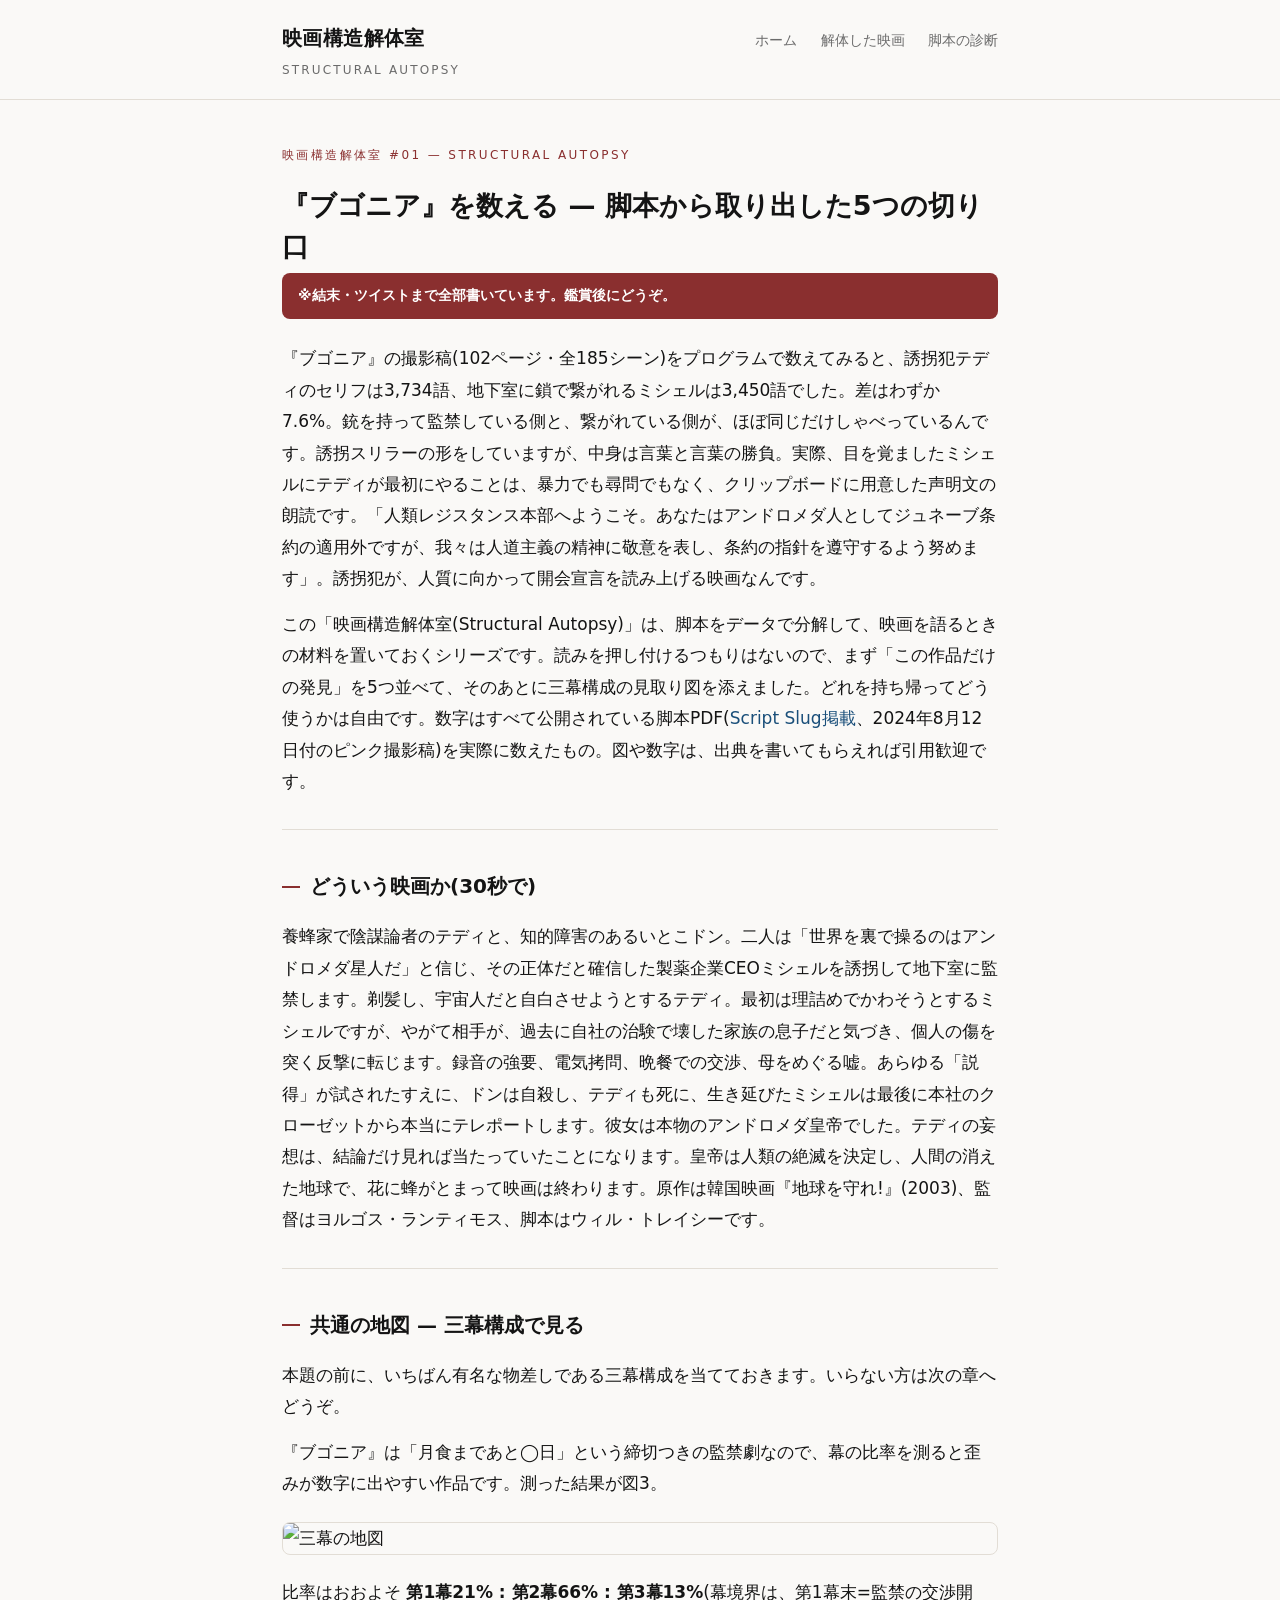
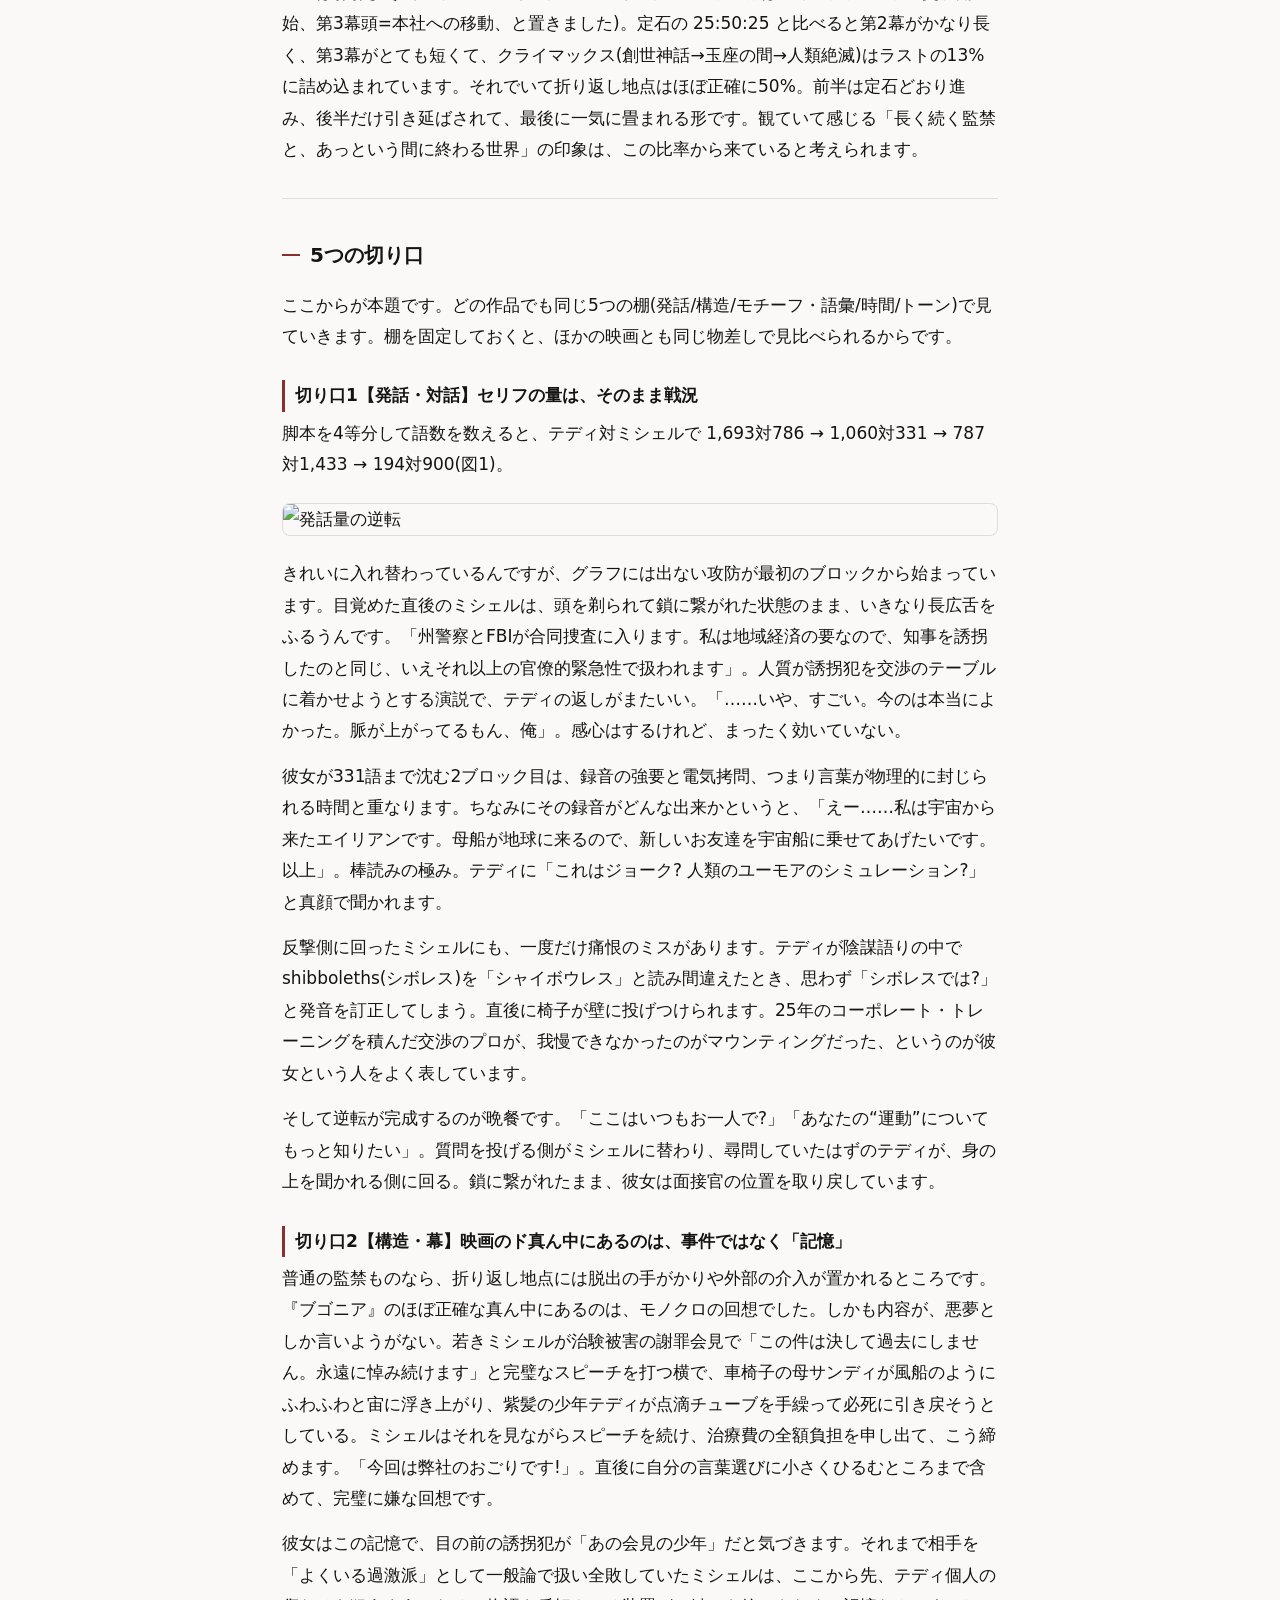
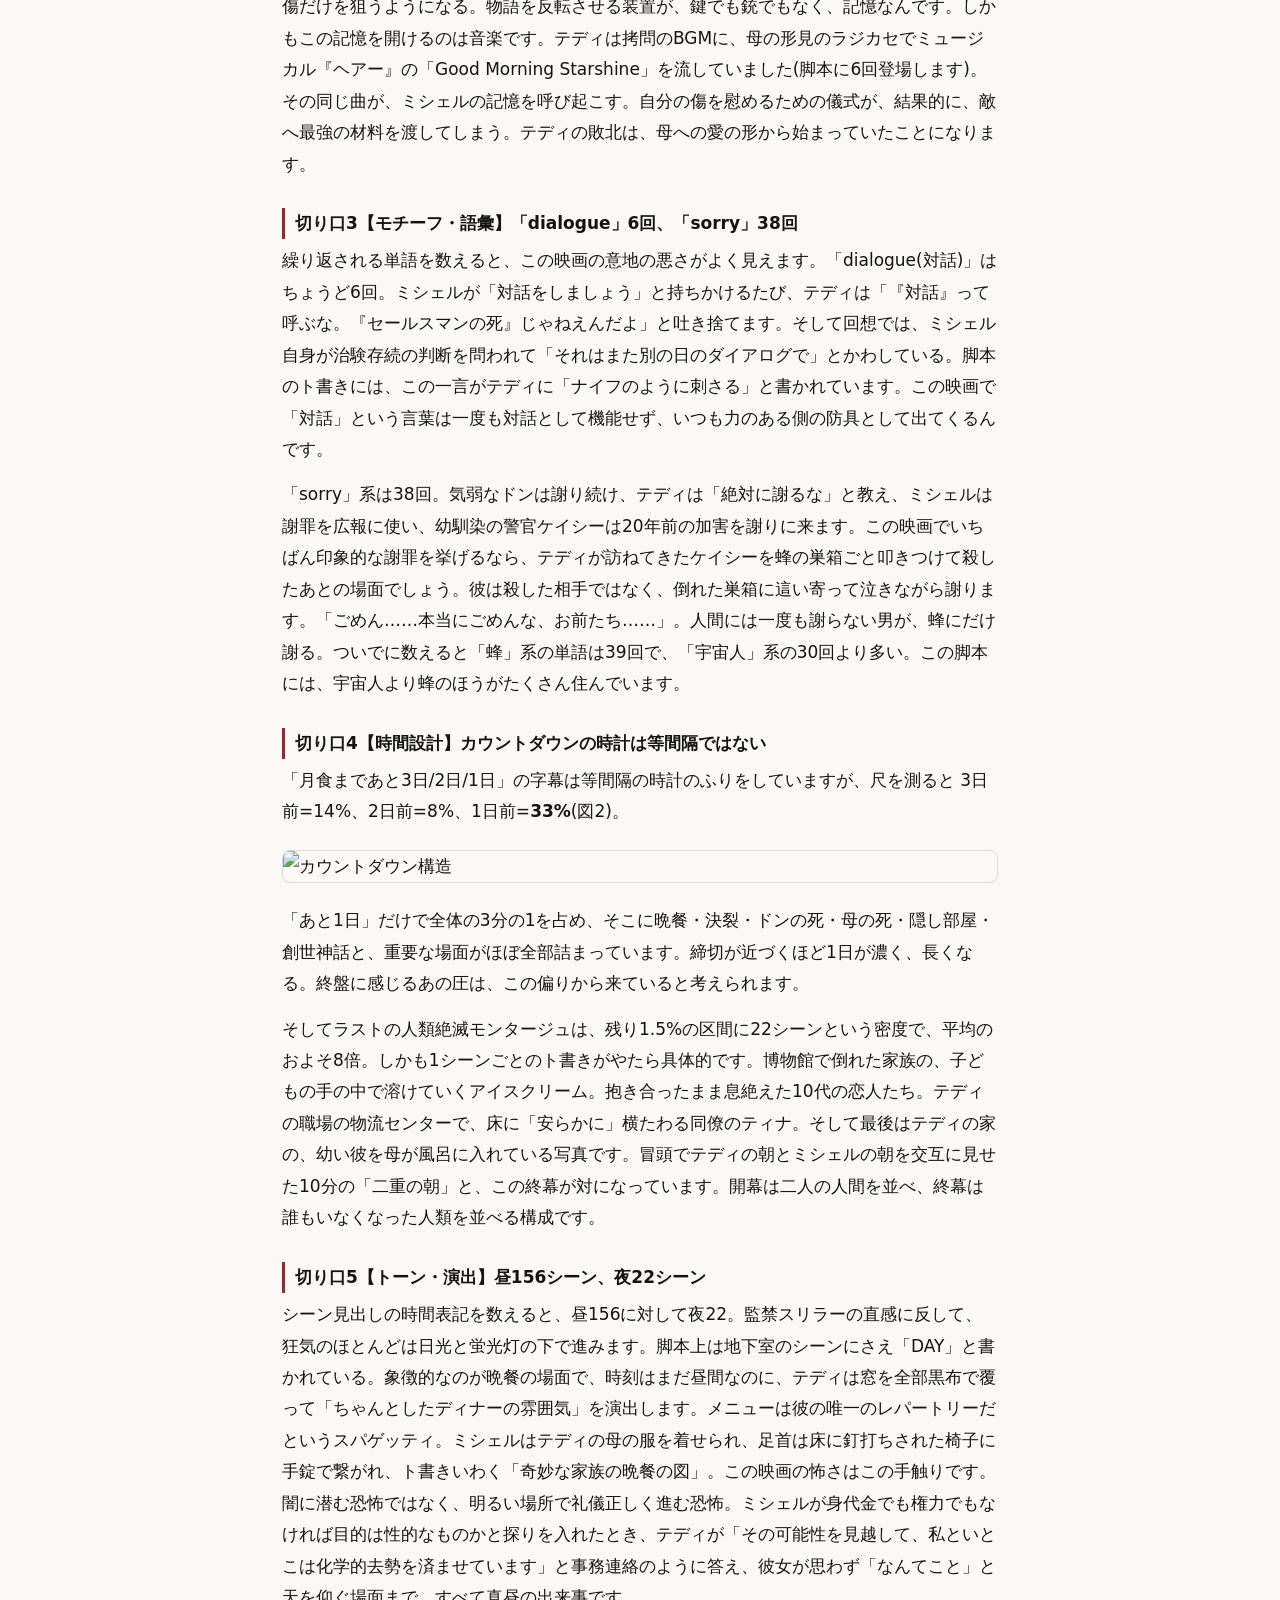
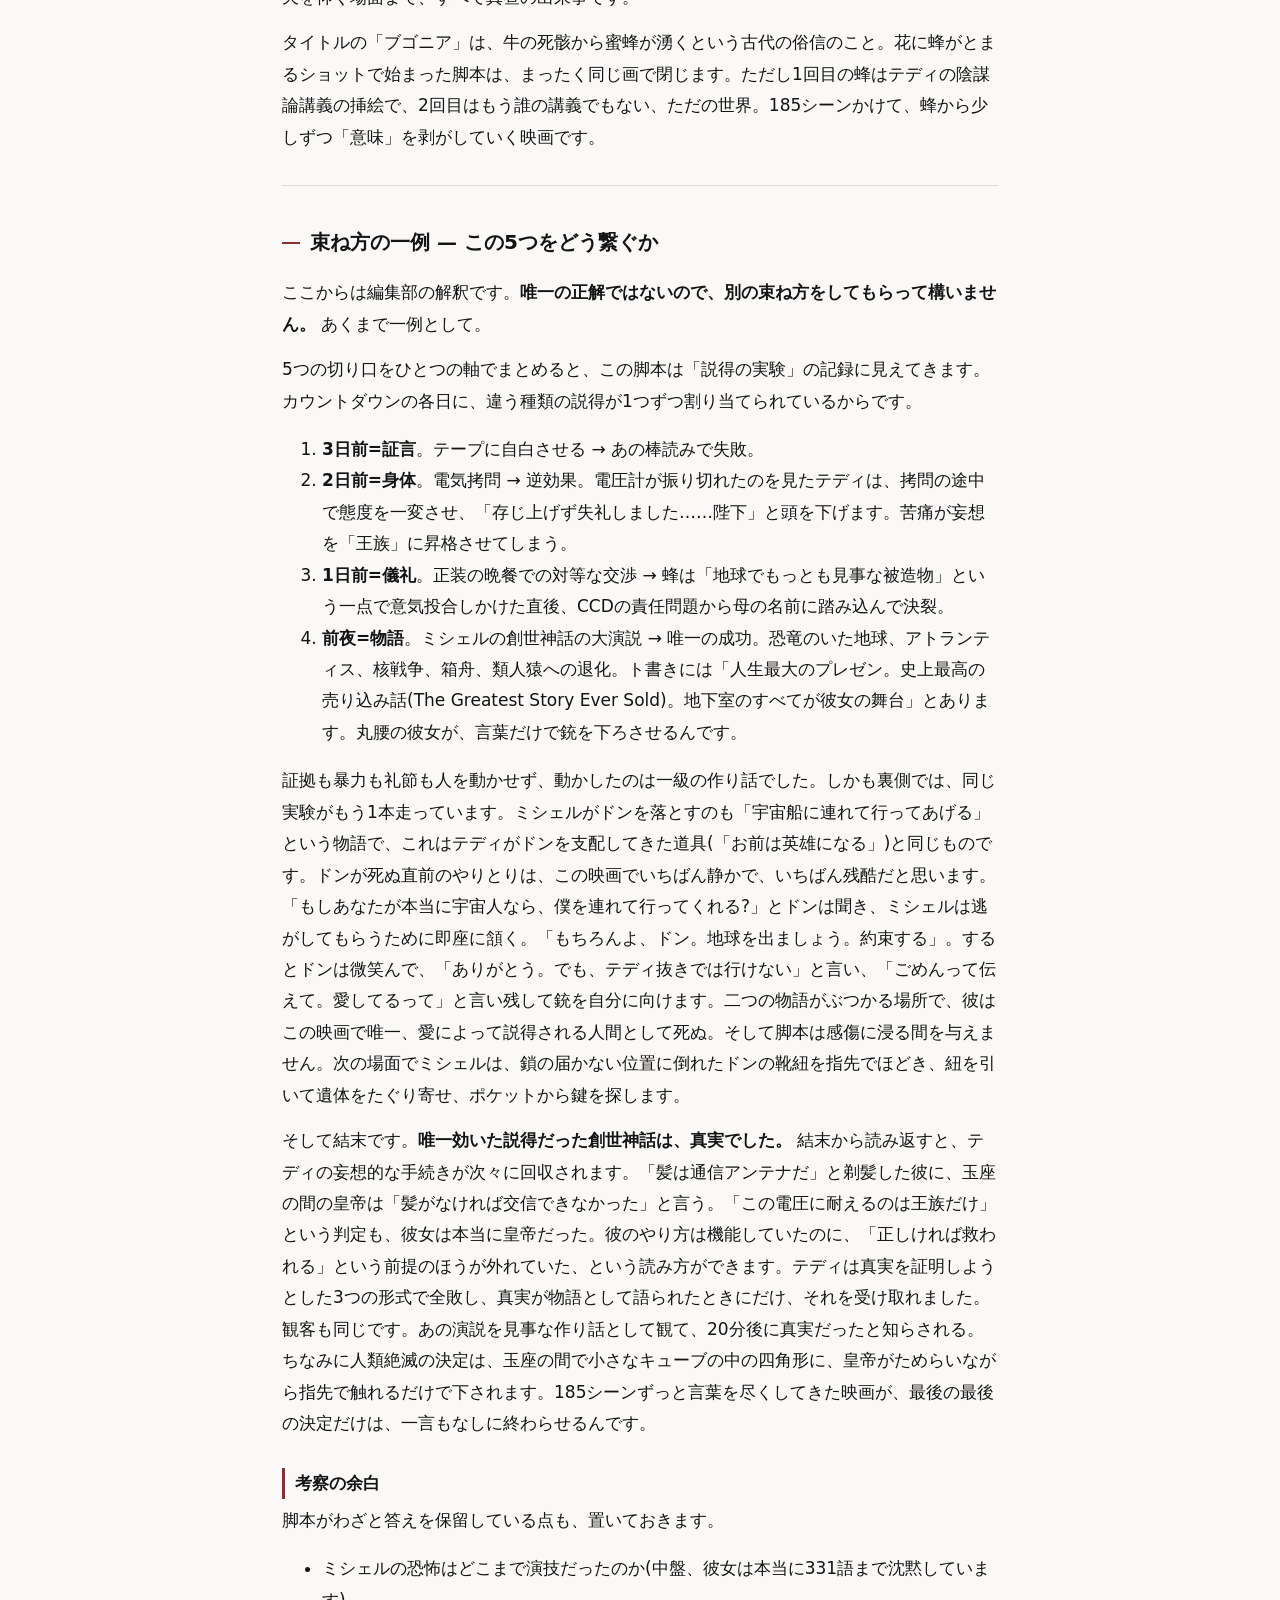
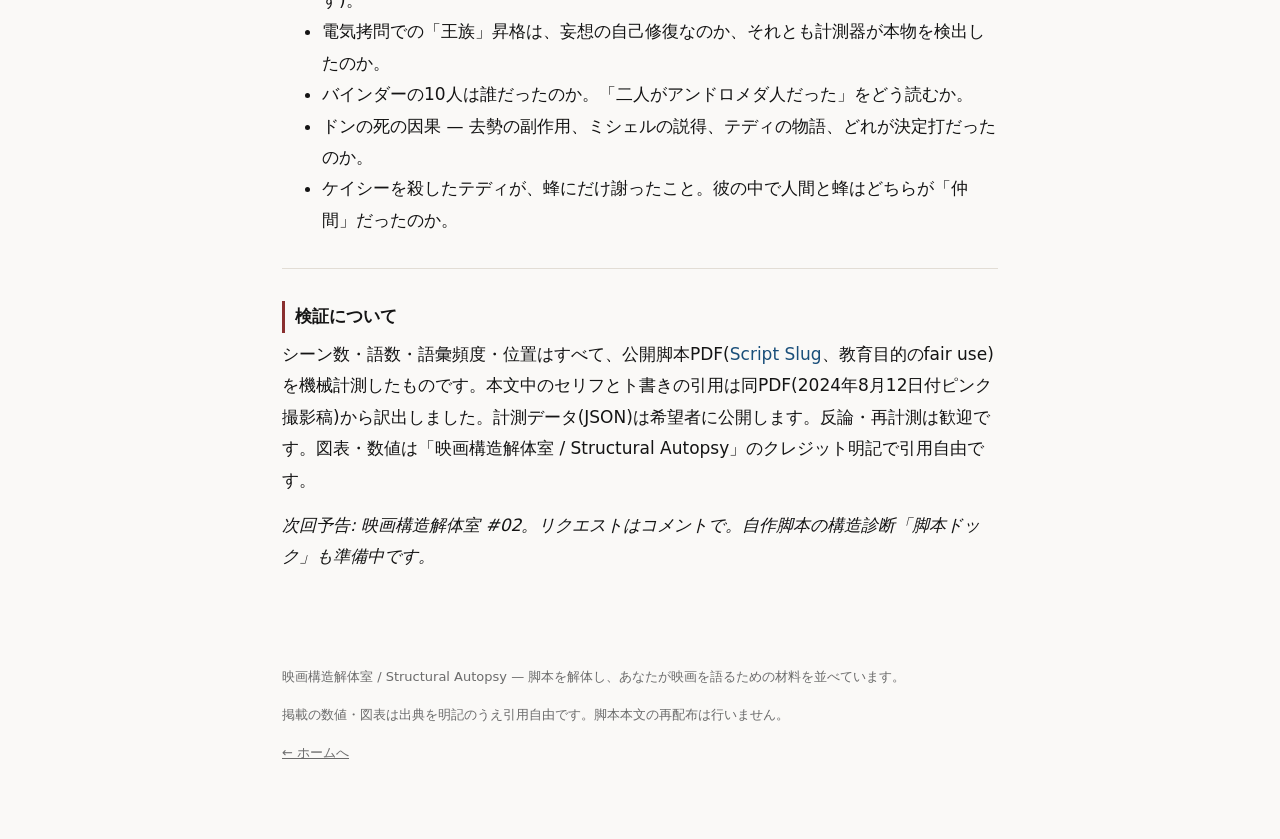
==== bugonia.html @ 520f8978 "Add files via upload" ====
<!DOCTYPE html>
<html lang="ja">
<head>
<meta charset="utf-8">
<meta name="viewport" content="width=device-width, initial-scale=1">
<title>『ブゴニア』を数える | 映画構造解体室</title>
<meta name="description" content="『ブゴニア』の脚本を5つの切り口で解体。誘拐犯と人質のセリフ量は7.6%差でほぼ互角だった。">
<meta property="og:title" content="『ブゴニア』を数える — 脚本から取り出した5つの切り口">
<meta property="og:description" content="誘拐犯と人質のセリフ量が7.6%差でほぼ互角。言葉と言葉の勝負として設計された脚本を数える。">
<meta property="og:type" content="article">
<link rel="stylesheet" href="style.css">
</head>
<body>
<header class="site-head">
  <div class="wrap">
    <a class="brand" href="index.html">映画構造解体室<small>Structural Autopsy</small></a>
    <nav class="nav">
      <a href="index.html">ホーム</a>
      <a href="bugonia.html">解体した映画</a>
      <a href="dock.html">脚本の診断</a>
    </nav>
  </div>
</header>
<div class="article">
  <div class="wrap">
    <p class="kicker">映画構造解体室 #01 — Structural Autopsy</p>
    <h1>『ブゴニア』を数える — 脚本から取り出した5つの切り口</h1>
    <p class="spoiler">※結末・ツイストまで全部書いています。鑑賞後にどうぞ。</p>
<p>『ブゴニア』の撮影稿(102ページ・全185シーン)をプログラムで数えてみると、誘拐犯テディのセリフは3,734語、地下室に鎖で繋がれるミシェルは3,450語でした。差はわずか7.6%。銃を持って監禁している側と、繋がれている側が、ほぼ同じだけしゃべっているんです。誘拐スリラーの形をしていますが、中身は言葉と言葉の勝負。実際、目を覚ましたミシェルにテディが最初にやることは、暴力でも尋問でもなく、クリップボードに用意した声明文の朗読です。「人類レジスタンス本部へようこそ。あなたはアンドロメダ人としてジュネーブ条約の適用外ですが、我々は人道主義の精神に敬意を表し、条約の指針を遵守するよう努めます」。誘拐犯が、人質に向かって開会宣言を読み上げる映画なんです。</p>
<p>この「映画構造解体室(Structural Autopsy)」は、脚本をデータで分解して、映画を語るときの材料を置いておくシリーズです。読みを押し付けるつもりはないので、まず「この作品だけの発見」を5つ並べて、そのあとに三幕構成の見取り図を添えました。どれを持ち帰ってどう使うかは自由です。数字はすべて公開されている脚本PDF(<a href="https://www.scriptslug.com/script/bugonia-2025">Script Slug掲載</a>、2024年8月12日付のピンク撮影稿)を実際に数えたもの。図や数字は、出典を書いてもらえれば引用歓迎です。</p>
<hr />
<h2 id="どういう映画か30秒で">どういう映画か(30秒で)</h2>
<p>養蜂家で陰謀論者のテディと、知的障害のあるいとこドン。二人は「世界を裏で操るのはアンドロメダ星人だ」と信じ、その正体だと確信した製薬企業CEOミシェルを誘拐して地下室に監禁します。剃髪し、宇宙人だと自白させようとするテディ。最初は理詰めでかわそうとするミシェルですが、やがて相手が、過去に自社の治験で壊した家族の息子だと気づき、個人の傷を突く反撃に転じます。録音の強要、電気拷問、晩餐での交渉、母をめぐる嘘。あらゆる「説得」が試されたすえに、ドンは自殺し、テディも死に、生き延びたミシェルは最後に本社のクローゼットから本当にテレポートします。彼女は本物のアンドロメダ皇帝でした。テディの妄想は、結論だけ見れば当たっていたことになります。皇帝は人類の絶滅を決定し、人間の消えた地球で、花に蜂がとまって映画は終わります。原作は韓国映画『地球を守れ!』(2003)、監督はヨルゴス・ランティモス、脚本はウィル・トレイシーです。</p>
<hr />
<h2 id="共通の地図-三幕構成で見る">共通の地図 — 三幕構成で見る</h2>
<p>本題の前に、いちばん有名な物差しである三幕構成を当てておきます。いらない方は次の章へどうぞ。</p>
<p>『ブゴニア』は「月食まであと◯日」という締切つきの監禁劇なので、幕の比率を測ると歪みが数字に出やすい作品です。測った結果が図3。</p>
<p><img src="assets/chart3.png" alt="三幕の地図" />比率はおおよそ <strong>第1幕21% : 第2幕66% : 第3幕13%</strong>(幕境界は、第1幕末=監禁の交渉開始、第3幕頭=本社への移動、と置きました)。定石の 25:50:25 と比べると第2幕がかなり長く、第3幕がとても短くて、クライマックス(創世神話→玉座の間→人類絶滅)はラストの13%に詰め込まれています。それでいて折り返し地点はほぼ正確に50%。前半は定石どおり進み、後半だけ引き延ばされて、最後に一気に畳まれる形です。観ていて感じる「長く続く監禁と、あっという間に終わる世界」の印象は、この比率から来ていると考えられます。</p>
<hr />
<h2 id="つの切り口">5つの切り口</h2>
<p>ここからが本題です。どの作品でも同じ5つの棚(発話/構造/モチーフ・語彙/時間/トーン)で見ていきます。棚を固定しておくと、ほかの映画とも同じ物差しで見比べられるからです。</p>
<h3 id="切り口1発話対話セリフの量はそのまま戦況">切り口1【発話・対話】セリフの量は、そのまま戦況</h3>
<p>脚本を4等分して語数を数えると、テディ対ミシェルで 1,693対786 → 1,060対331 → 787対1,433 → 194対900(図1)。</p>
<p><img src="assets/chart1.png" alt="発話量の逆転" />きれいに入れ替わっているんですが、グラフには出ない攻防が最初のブロックから始まっています。目覚めた直後のミシェルは、頭を剃られて鎖に繋がれた状態のまま、いきなり長広舌をふるうんです。「州警察とFBIが合同捜査に入ります。私は地域経済の要なので、知事を誘拐したのと同じ、いえそれ以上の官僚的緊急性で扱われます」。人質が誘拐犯を交渉のテーブルに着かせようとする演説で、テディの返しがまたいい。「……いや、すごい。今のは本当によかった。脈が上がってるもん、俺」。感心はするけれど、まったく効いていない。</p>
<p>彼女が331語まで沈む2ブロック目は、録音の強要と電気拷問、つまり言葉が物理的に封じられる時間と重なります。ちなみにその録音がどんな出来かというと、「えー……私は宇宙から来たエイリアンです。母船が地球に来るので、新しいお友達を宇宙船に乗せてあげたいです。以上」。棒読みの極み。テディに「これはジョーク? 人類のユーモアのシミュレーション?」と真顔で聞かれます。</p>
<p>反撃側に回ったミシェルにも、一度だけ痛恨のミスがあります。テディが陰謀語りの中で shibboleths(シボレス)を「シャイボウレス」と読み間違えたとき、思わず「シボレスでは?」と発音を訂正してしまう。直後に椅子が壁に投げつけられます。25年のコーポレート・トレーニングを積んだ交渉のプロが、我慢できなかったのがマウンティングだった、というのが彼女という人をよく表しています。</p>
<p>そして逆転が完成するのが晩餐です。「ここはいつもお一人で?」「あなたの“運動”についてもっと知りたい」。質問を投げる側がミシェルに替わり、尋問していたはずのテディが、身の上を聞かれる側に回る。鎖に繋がれたまま、彼女は面接官の位置を取り戻しています。</p>
<h3 id="切り口2構造幕映画のド真ん中にあるのは事件ではなく記憶">切り口2【構造・幕】映画のド真ん中にあるのは、事件ではなく「記憶」</h3>
<p>普通の監禁ものなら、折り返し地点には脱出の手がかりや外部の介入が置かれるところです。『ブゴニア』のほぼ正確な真ん中にあるのは、モノクロの回想でした。しかも内容が、悪夢としか言いようがない。若きミシェルが治験被害の謝罪会見で「この件は決して過去にしません。永遠に悼み続けます」と完璧なスピーチを打つ横で、車椅子の母サンディが風船のようにふわふわと宙に浮き上がり、紫髪の少年テディが点滴チューブを手繰って必死に引き戻そうとしている。ミシェルはそれを見ながらスピーチを続け、治療費の全額負担を申し出て、こう締めます。「今回は弊社のおごりです!」。直後に自分の言葉選びに小さくひるむところまで含めて、完璧に嫌な回想です。</p>
<p>彼女はこの記憶で、目の前の誘拐犯が「あの会見の少年」だと気づきます。それまで相手を「よくいる過激派」として一般論で扱い全敗していたミシェルは、ここから先、テディ個人の傷だけを狙うようになる。物語を反転させる装置が、鍵でも銃でもなく、記憶なんです。しかもこの記憶を開けるのは音楽です。テディは拷問のBGMに、母の形見のラジカセでミュージカル『ヘアー』の「Good Morning Starshine」を流していました(脚本に6回登場します)。その同じ曲が、ミシェルの記憶を呼び起こす。自分の傷を慰めるための儀式が、結果的に、敵へ最強の材料を渡してしまう。テディの敗北は、母への愛の形から始まっていたことになります。</p>
<h3 id="切り口3モチーフ語彙dialogue6回sorry38回">切り口3【モチーフ・語彙】「dialogue」6回、「sorry」38回</h3>
<p>繰り返される単語を数えると、この映画の意地の悪さがよく見えます。「dialogue(対話)」はちょうど6回。ミシェルが「対話をしましょう」と持ちかけるたび、テディは「『対話』って呼ぶな。『セールスマンの死』じゃねえんだよ」と吐き捨てます。そして回想では、ミシェル自身が治験存続の判断を問われて「それはまた別の日のダイアログで」とかわしている。脚本のト書きには、この一言がテディに「ナイフのように刺さる」と書かれています。この映画で「対話」という言葉は一度も対話として機能せず、いつも力のある側の防具として出てくるんです。</p>
<p>「sorry」系は38回。気弱なドンは謝り続け、テディは「絶対に謝るな」と教え、ミシェルは謝罪を広報に使い、幼馴染の警官ケイシーは20年前の加害を謝りに来ます。この映画でいちばん印象的な謝罪を挙げるなら、テディが訪ねてきたケイシーを蜂の巣箱ごと叩きつけて殺したあとの場面でしょう。彼は殺した相手ではなく、倒れた巣箱に這い寄って泣きながら謝ります。「ごめん……本当にごめんな、お前たち……」。人間には一度も謝らない男が、蜂にだけ謝る。ついでに数えると「蜂」系の単語は39回で、「宇宙人」系の30回より多い。この脚本には、宇宙人より蜂のほうがたくさん住んでいます。</p>
<h3 id="切り口4時間設計カウントダウンの時計は等間隔ではない">切り口4【時間設計】カウントダウンの時計は等間隔ではない</h3>
<p>「月食まであと3日/2日/1日」の字幕は等間隔の時計のふりをしていますが、尺を測ると 3日前=14%、2日前=8%、1日前=<strong>33%</strong>(図2)。</p>
<p><img src="assets/chart2.png" alt="カウントダウン構造" />「あと1日」だけで全体の3分の1を占め、そこに晩餐・決裂・ドンの死・母の死・隠し部屋・創世神話と、重要な場面がほぼ全部詰まっています。締切が近づくほど1日が濃く、長くなる。終盤に感じるあの圧は、この偏りから来ていると考えられます。</p>
<p>そしてラストの人類絶滅モンタージュは、残り1.5%の区間に22シーンという密度で、平均のおよそ8倍。しかも1シーンごとのト書きがやたら具体的です。博物館で倒れた家族の、子どもの手の中で溶けていくアイスクリーム。抱き合ったまま息絶えた10代の恋人たち。テディの職場の物流センターで、床に「安らかに」横たわる同僚のティナ。そして最後はテディの家の、幼い彼を母が風呂に入れている写真です。冒頭でテディの朝とミシェルの朝を交互に見せた10分の「二重の朝」と、この終幕が対になっています。開幕は二人の人間を並べ、終幕は誰もいなくなった人類を並べる構成です。</p>
<h3 id="切り口5トーン演出昼156シーン夜22シーン">切り口5【トーン・演出】昼156シーン、夜22シーン</h3>
<p>シーン見出しの時間表記を数えると、昼156に対して夜22。監禁スリラーの直感に反して、狂気のほとんどは日光と蛍光灯の下で進みます。脚本上は地下室のシーンにさえ「DAY」と書かれている。象徴的なのが晩餐の場面で、時刻はまだ昼間なのに、テディは窓を全部黒布で覆って「ちゃんとしたディナーの雰囲気」を演出します。メニューは彼の唯一のレパートリーだというスパゲッティ。ミシェルはテディの母の服を着せられ、足首は床に釘打ちされた椅子に手錠で繋がれ、ト書きいわく「奇妙な家族の晩餐の図」。この映画の怖さはこの手触りです。闇に潜む恐怖ではなく、明るい場所で礼儀正しく進む恐怖。ミシェルが身代金でも権力でもなければ目的は性的なものかと探りを入れたとき、テディが「その可能性を見越して、私といとこは化学的去勢を済ませています」と事務連絡のように答え、彼女が思わず「なんてこと」と天を仰ぐ場面まで、すべて真昼の出来事です。</p>
<p>タイトルの「ブゴニア」は、牛の死骸から蜜蜂が湧くという古代の俗信のこと。花に蜂がとまるショットで始まった脚本は、まったく同じ画で閉じます。ただし1回目の蜂はテディの陰謀論講義の挿絵で、2回目はもう誰の講義でもない、ただの世界。185シーンかけて、蜂から少しずつ「意味」を剥がしていく映画です。</p>
<hr />
<h2 id="束ね方の一例-この5つをどう繋ぐか">束ね方の一例 — この5つをどう繋ぐか</h2>
<p>ここからは編集部の解釈です。<strong>唯一の正解ではないので、別の束ね方をしてもらって構いません。</strong> あくまで一例として。</p>
<p>5つの切り口をひとつの軸でまとめると、この脚本は「説得の実験」の記録に見えてきます。カウントダウンの各日に、違う種類の説得が1つずつ割り当てられているからです。</p>
<ol type="1">
<li><strong>3日前=証言</strong>。テープに自白させる → あの棒読みで失敗。</li>
<li><strong>2日前=身体</strong>。電気拷問 → 逆効果。電圧計が振り切れたのを見たテディは、拷問の途中で態度を一変させ、「存じ上げず失礼しました……陛下」と頭を下げます。苦痛が妄想を「王族」に昇格させてしまう。</li>
<li><strong>1日前=儀礼</strong>。正装の晩餐での対等な交渉 → 蜂は「地球でもっとも見事な被造物」という一点で意気投合しかけた直後、CCDの責任問題から母の名前に踏み込んで決裂。</li>
<li><strong>前夜=物語</strong>。ミシェルの創世神話の大演説 → 唯一の成功。恐竜のいた地球、アトランティス、核戦争、箱舟、類人猿への退化。ト書きには「人生最大のプレゼン。史上最高の売り込み話(The Greatest Story Ever Sold)。地下室のすべてが彼女の舞台」とあります。丸腰の彼女が、言葉だけで銃を下ろさせるんです。</li>
</ol>
<p>証拠も暴力も礼節も人を動かせず、動かしたのは一級の作り話でした。しかも裏側では、同じ実験がもう1本走っています。ミシェルがドンを落とすのも「宇宙船に連れて行ってあげる」という物語で、これはテディがドンを支配してきた道具(「お前は英雄になる」)と同じものです。ドンが死ぬ直前のやりとりは、この映画でいちばん静かで、いちばん残酷だと思います。「もしあなたが本当に宇宙人なら、僕を連れて行ってくれる?」とドンは聞き、ミシェルは逃がしてもらうために即座に頷く。「もちろんよ、ドン。地球を出ましょう。約束する」。するとドンは微笑んで、「ありがとう。でも、テディ抜きでは行けない」と言い、「ごめんって伝えて。愛してるって」と言い残して銃を自分に向けます。二つの物語がぶつかる場所で、彼はこの映画で唯一、愛によって説得される人間として死ぬ。そして脚本は感傷に浸る間を与えません。次の場面でミシェルは、鎖の届かない位置に倒れたドンの靴紐を指先でほどき、紐を引いて遺体をたぐり寄せ、ポケットから鍵を探します。</p>
<p>そして結末です。<strong>唯一効いた説得だった創世神話は、真実でした。</strong> 結末から読み返すと、テディの妄想的な手続きが次々に回収されます。「髪は通信アンテナだ」と剃髪した彼に、玉座の間の皇帝は「髪がなければ交信できなかった」と言う。「この電圧に耐えるのは王族だけ」という判定も、彼女は本当に皇帝だった。彼のやり方は機能していたのに、「正しければ救われる」という前提のほうが外れていた、という読み方ができます。テディは真実を証明しようとした3つの形式で全敗し、真実が物語として語られたときにだけ、それを受け取れました。観客も同じです。あの演説を見事な作り話として観て、20分後に真実だったと知らされる。ちなみに人類絶滅の決定は、玉座の間で小さなキューブの中の四角形に、皇帝がためらいながら指先で触れるだけで下されます。185シーンずっと言葉を尽くしてきた映画が、最後の最後の決定だけは、一言もなしに終わらせるんです。</p>
<h3 id="考察の余白">考察の余白</h3>
<p>脚本がわざと答えを保留している点も、置いておきます。</p>
<ul>
<li>ミシェルの恐怖はどこまで演技だったのか(中盤、彼女は本当に331語まで沈黙しています)。</li>
<li>電気拷問での「王族」昇格は、妄想の自己修復なのか、それとも計測器が本物を検出したのか。</li>
<li>バインダーの10人は誰だったのか。「二人がアンドロメダ人だった」をどう読むか。</li>
<li>ドンの死の因果 — 去勢の副作用、ミシェルの説得、テディの物語、どれが決定打だったのか。</li>
<li>ケイシーを殺したテディが、蜂にだけ謝ったこと。彼の中で人間と蜂はどちらが「仲間」だったのか。</li>
</ul>
<hr />
<h3 id="検証について">検証について</h3>
<p>シーン数・語数・語彙頻度・位置はすべて、公開脚本PDF(<a href="https://www.scriptslug.com/script/bugonia-2025">Script Slug</a>、教育目的のfair use)を機械計測したものです。本文中のセリフとト書きの引用は同PDF(2024年8月12日付ピンク撮影稿)から訳出しました。計測データ(JSON)は希望者に公開します。反論・再計測は歓迎です。図表・数値は「映画構造解体室 / Structural Autopsy」のクレジット明記で引用自由です。</p>
<p><em>次回予告: 映画構造解体室 #02。リクエストはコメントで。自作脚本の構造診断「脚本ドック」も準備中です。</em></p>
  </div>
</div>
<footer class="site-foot">
  <div class="wrap">
    <p>映画構造解体室 / Structural Autopsy — 脚本を解体し、あなたが映画を語るための材料を並べています。</p>
    <p>掲載の数値・図表は出典を明記のうえ引用自由です。脚本本文の再配布は行いません。</p>
    <p><a href="index.html">← ホームへ</a></p>
  </div>
</footer>
</body>
</html>
---- style.css ----
:root{
  --ink:#141414; --paper:#faf9f7; --muted:#6b6b6b; --line:#e2ddd5;
  --accent:#8a2f2f; --accent2:#1a4f7a; --card:#ffffff; --code:#f0ece5;
  --maxw:760px;
}
*{box-sizing:border-box}
html{-webkit-text-size-adjust:100%}
body{
  margin:0; background:var(--paper); color:var(--ink);
  font-family:"Hiragino Kaku Gothic ProN","Yu Gothic",system-ui,-apple-system,"Segoe UI",Roboto,sans-serif;
  line-height:1.85; font-size:17px;
}
a{color:var(--accent2); text-decoration:none}
a:hover{text-decoration:underline}
.wrap{max-width:var(--maxw); margin:0 auto; padding:0 22px}

/* header */
.site-head{border-bottom:1px solid var(--line); background:var(--paper)}
.site-head .wrap{display:flex; align-items:baseline; justify-content:space-between; padding-top:20px; padding-bottom:18px; flex-wrap:wrap; gap:8px}
.brand{font-weight:700; font-size:20px; letter-spacing:.02em; color:var(--ink); text-decoration:none; display:inline-block}
.brand:hover{text-decoration:none; opacity:.7}
.brand small{display:block; font-weight:400; font-size:12px; letter-spacing:.18em; color:var(--muted); text-transform:uppercase; margin-top:2px}
.nav a{margin-left:18px; font-size:14px; color:var(--muted)}
.nav a:hover{color:var(--ink)}

/* hero */
.hero{padding:64px 0 40px; border-bottom:1px solid var(--line)}
.hero h1{font-size:30px; line-height:1.5; margin:0 0 18px; font-weight:700}
.hero .lead{font-size:18px; color:var(--ink); margin:0 0 10px}
.hero .sub{font-size:15px; color:var(--accent); font-weight:700; margin:0}
.hero .en{font-size:12px; letter-spacing:.22em; color:var(--muted); text-transform:uppercase; margin:0 0 22px}

/* sections */
section{padding:38px 0; border-bottom:1px solid var(--line)}
h2{font-size:21px; font-weight:700; margin:0 0 16px; display:flex; align-items:center; gap:10px}
h2::before{content:""; width:18px; height:2px; background:var(--accent); display:inline-block}
h3{font-size:16px; margin:26px 0 6px}
p{margin:0 0 14px}
.muted{color:var(--muted); font-size:14px}

/* shelf grid */
.shelves{display:grid; grid-template-columns:1fr 1fr; gap:14px; margin-top:8px}
.shelf{background:var(--card); border:1px solid var(--line); border-radius:12px; padding:16px 18px}
.shelf .n{font-size:12px; letter-spacing:.14em; color:var(--accent); font-weight:700}
.shelf h4{margin:4px 0 6px; font-size:15px}
.shelf p{margin:0; font-size:13.5px; color:var(--muted); line-height:1.7}
@media(max-width:620px){.shelves{grid-template-columns:1fr}}

/* article card list */
.entry{display:block; background:var(--card); border:1px solid var(--line); border-radius:12px; padding:20px 22px; margin-bottom:14px}
.entry:hover{border-color:var(--accent2); text-decoration:none}
.entry .tag{font-size:12px; letter-spacing:.12em; color:var(--muted)}
.entry h3{margin:6px 0 6px; color:var(--ink); font-size:18px}
.entry p{margin:0; color:var(--muted); font-size:14px}

/* callout */
.callout{background:var(--code); border-radius:12px; padding:16px 20px; font-size:14.5px}
.callout strong{color:var(--accent)}

/* buttons */
.btn{display:inline-block; background:var(--ink); color:#fff; padding:11px 22px; border-radius:999px; font-size:14px; font-weight:700}
.btn:hover{background:var(--accent); text-decoration:none}

/* article body */
.article{padding:44px 0}
.article h1{font-size:27px; line-height:1.5; margin:0 0 6px}
.article .kicker{font-size:12px; letter-spacing:.2em; color:var(--accent); text-transform:uppercase; margin:0 0 20px}
.article h2{font-size:20px; margin-top:38px}
.article h3{font-size:17px; margin-top:28px; border-left:3px solid var(--accent); padding-left:10px}
.article img{max-width:100%; height:auto; display:block; margin:22px auto; border:1px solid var(--line); border-radius:8px}
.article table{border-collapse:collapse; width:100%; font-size:13px; margin:20px 0}
.article th,.article td{border:1px solid var(--line); padding:7px 9px; text-align:left; vertical-align:top}
.article th{background:var(--code); font-weight:700}
.article blockquote{margin:0 0 16px; padding:10px 16px; background:var(--code); border-radius:8px; color:var(--muted); font-size:14px}
.article hr{border:0; border-top:1px solid var(--line); margin:32px 0}
.article code{background:var(--code); padding:1px 5px; border-radius:4px; font-size:.92em}
.spoiler{background:var(--accent); color:#fff; padding:10px 16px; border-radius:8px; font-size:14px; font-weight:700; margin:0 0 24px}

/* footer */
.site-foot{padding:34px 0 60px; color:var(--muted); font-size:13px}
.site-foot a{color:var(--muted); text-decoration:underline}
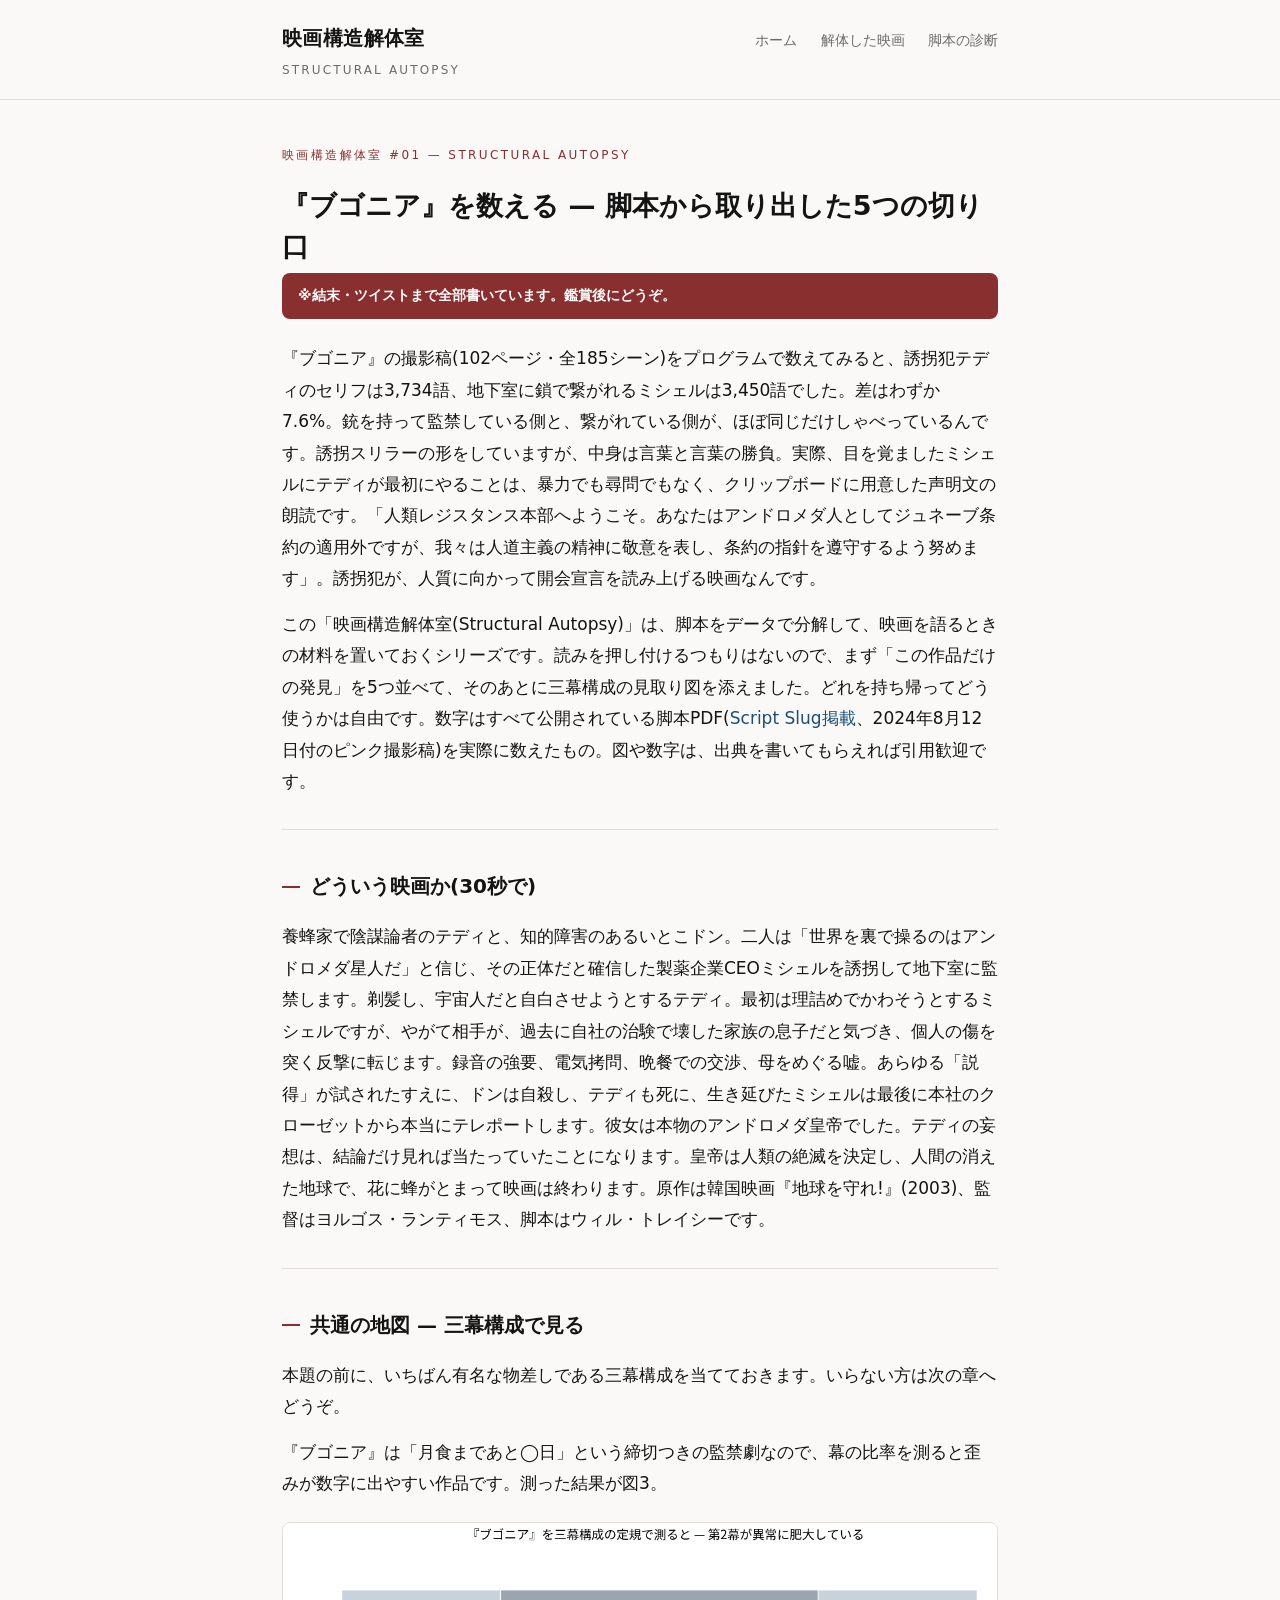
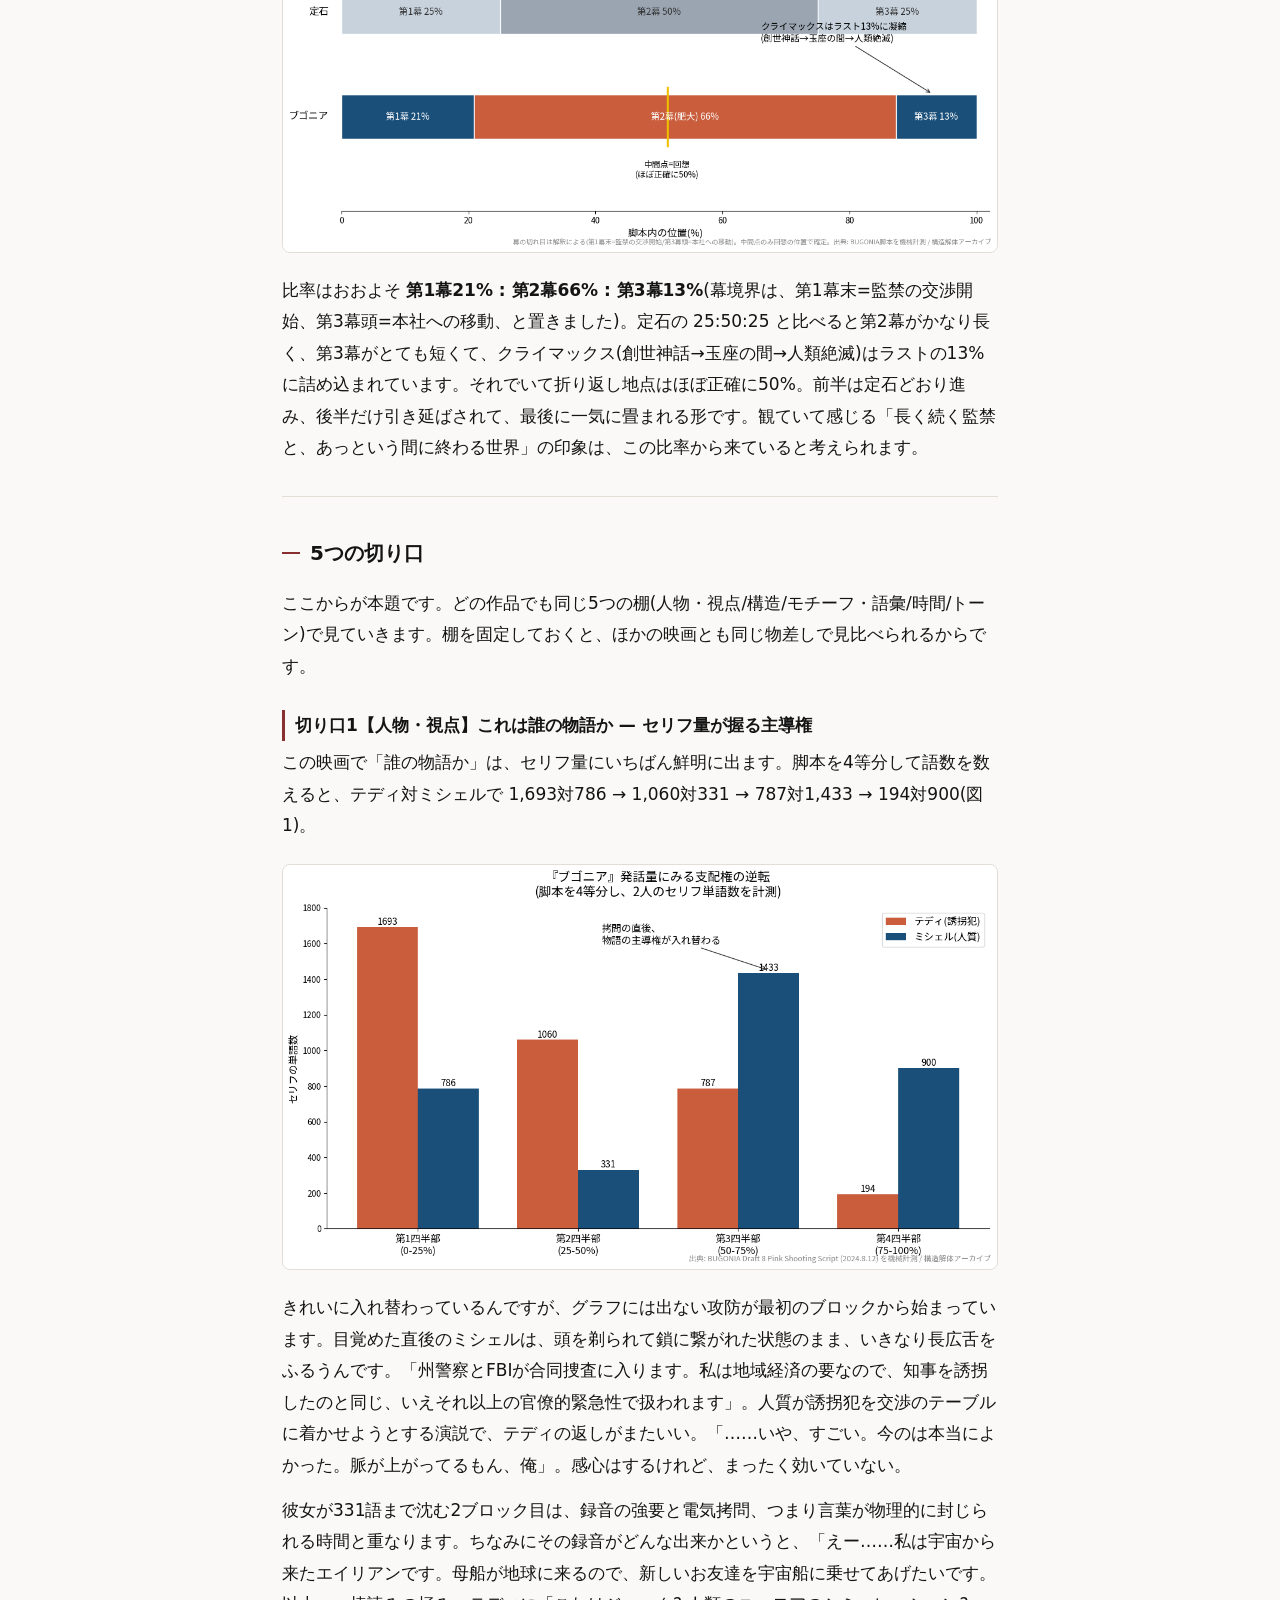
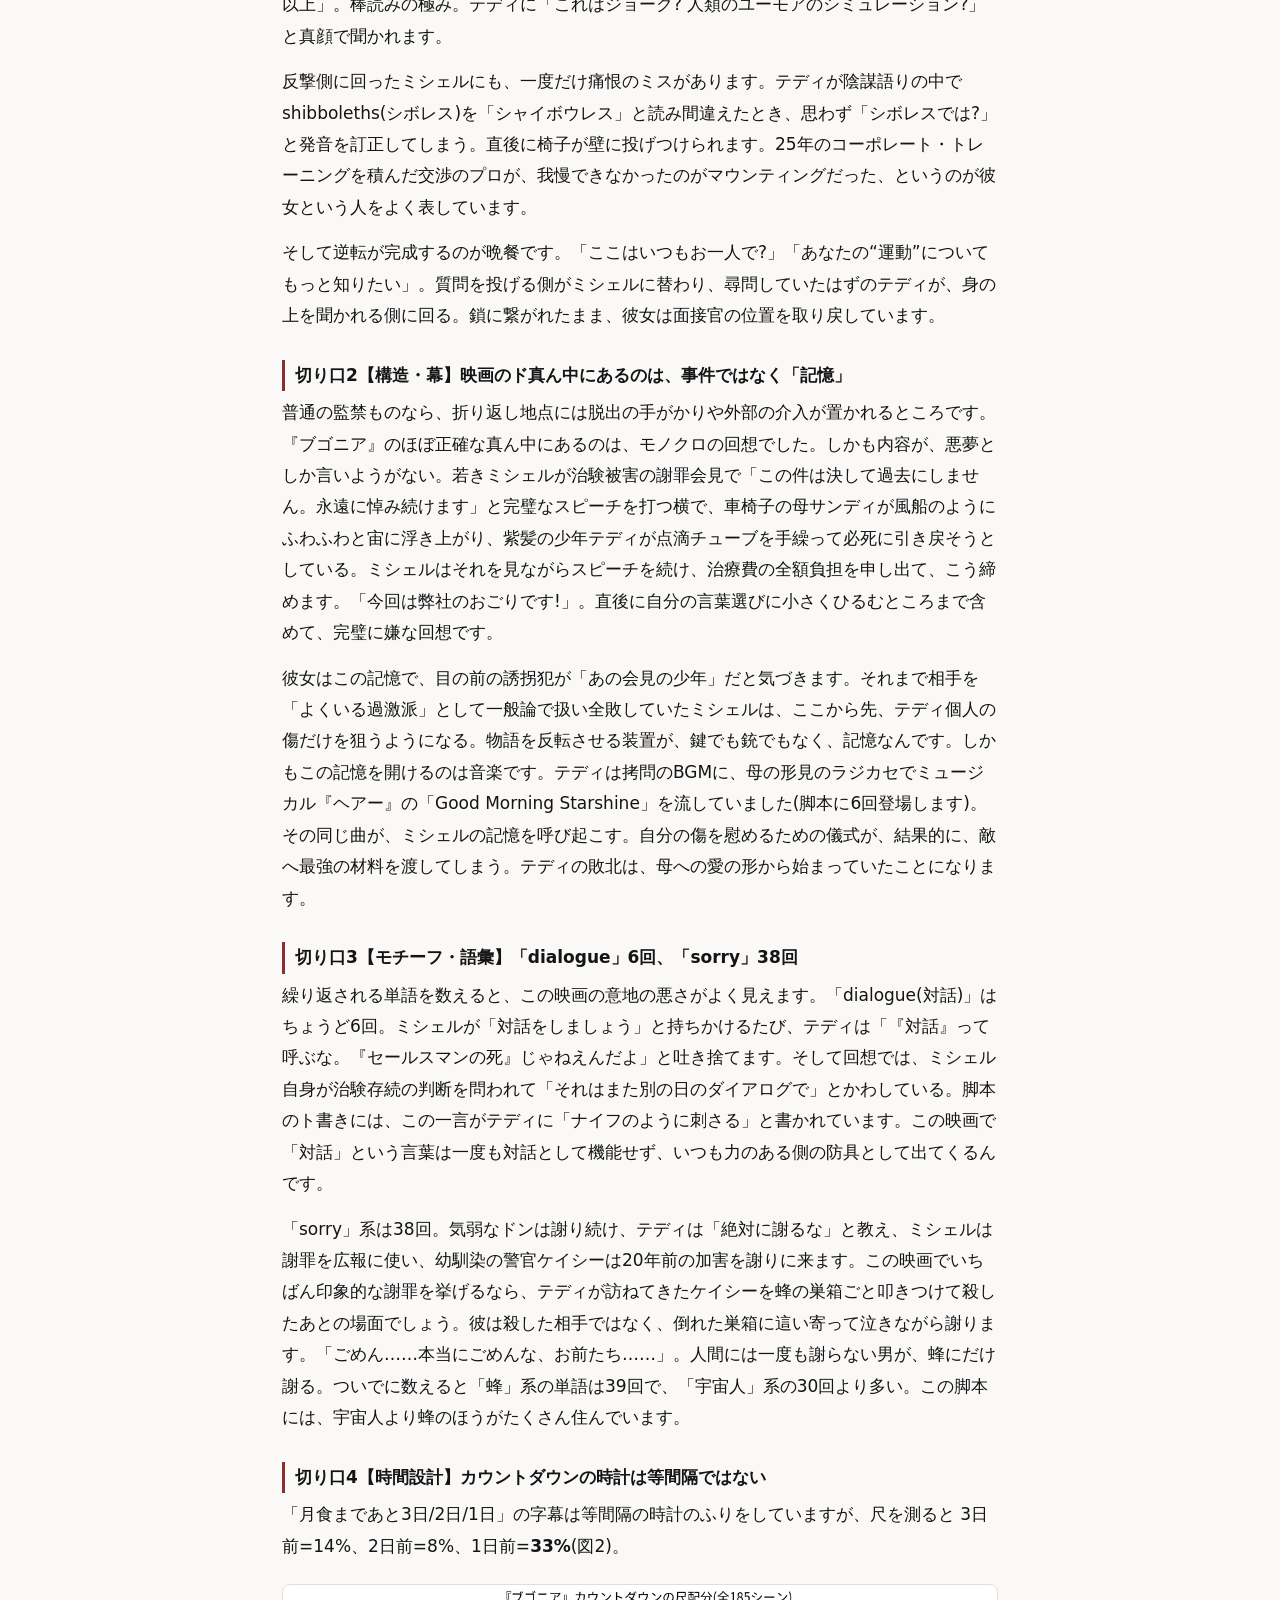
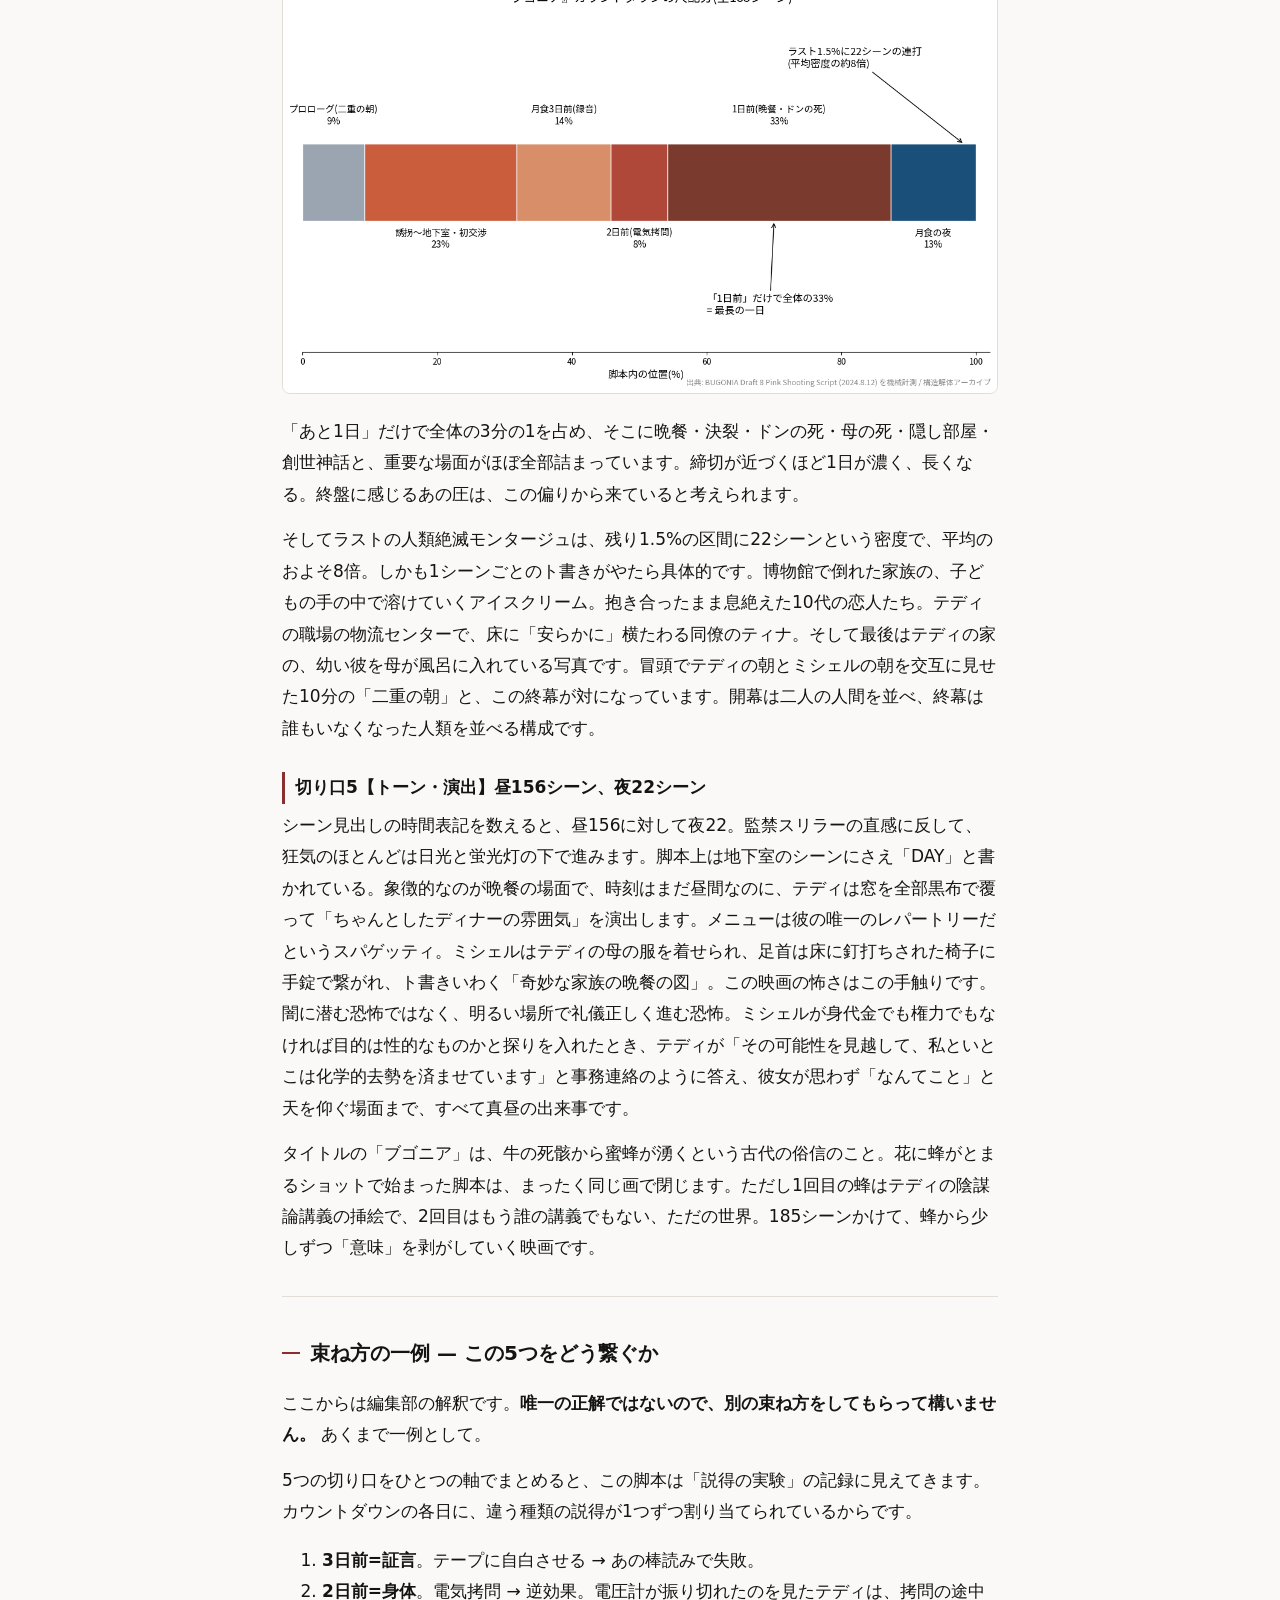
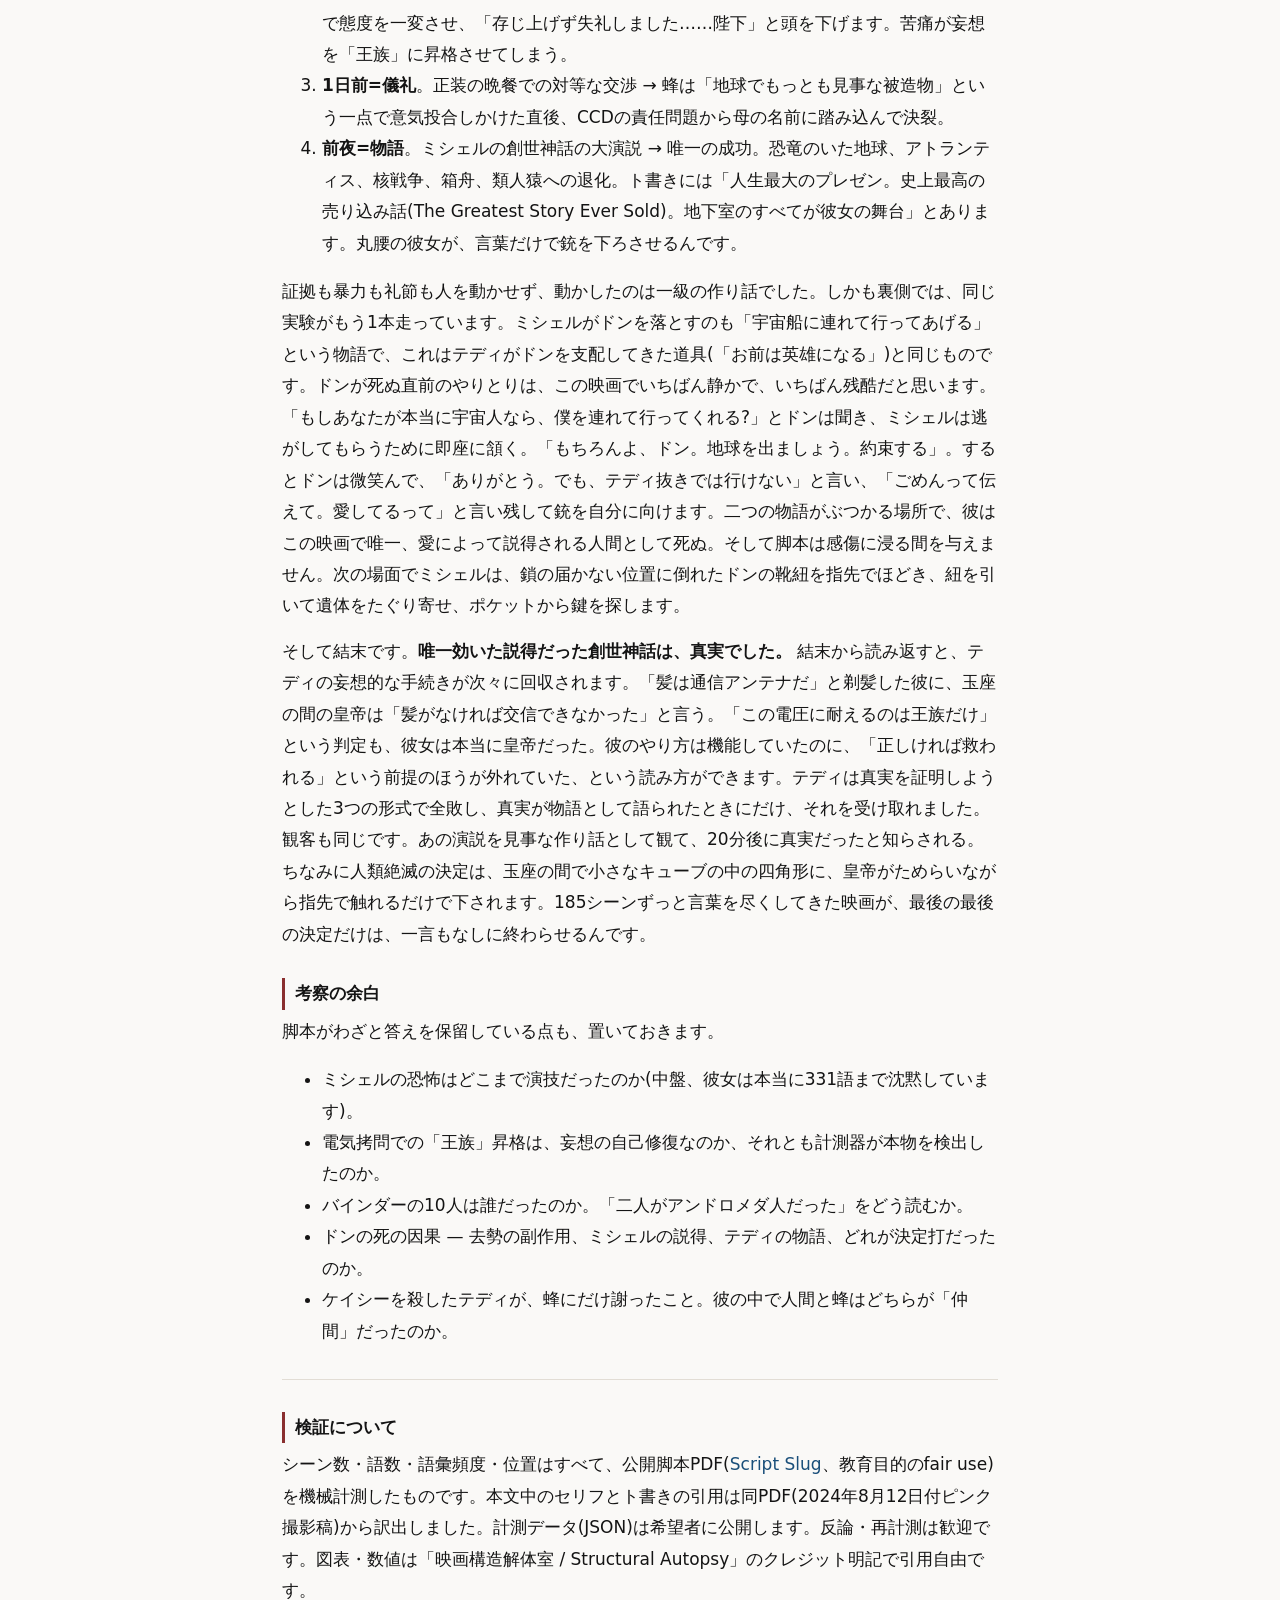
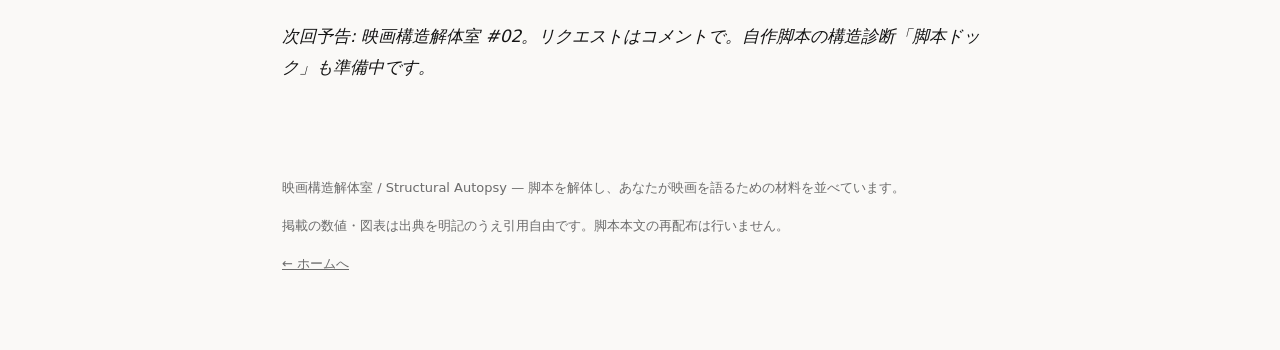
==== commit 5d1fee69: "Add files via upload" ====
--- a/bugonia.html
+++ b/bugonia.html
@@ -38,9 +38,9 @@
 <p><img src="assets/chart3.png" alt="三幕の地図" />比率はおおよそ <strong>第1幕21% : 第2幕66% : 第3幕13%</strong>(幕境界は、第1幕末=監禁の交渉開始、第3幕頭=本社への移動、と置きました)。定石の 25:50:25 と比べると第2幕がかなり長く、第3幕がとても短くて、クライマックス(創世神話→玉座の間→人類絶滅)はラストの13%に詰め込まれています。それでいて折り返し地点はほぼ正確に50%。前半は定石どおり進み、後半だけ引き延ばされて、最後に一気に畳まれる形です。観ていて感じる「長く続く監禁と、あっという間に終わる世界」の印象は、この比率から来ていると考えられます。</p>
 <hr />
 <h2 id="つの切り口">5つの切り口</h2>
-<p>ここからが本題です。どの作品でも同じ5つの棚(発話/構造/モチーフ・語彙/時間/トーン)で見ていきます。棚を固定しておくと、ほかの映画とも同じ物差しで見比べられるからです。</p>
-<h3 id="切り口1発話対話セリフの量はそのまま戦況">切り口1【発話・対話】セリフの量は、そのまま戦況</h3>
-<p>脚本を4等分して語数を数えると、テディ対ミシェルで 1,693対786 → 1,060対331 → 787対1,433 → 194対900(図1)。</p>
+<p>ここからが本題です。どの作品でも同じ5つの棚(人物・視点/構造/モチーフ・語彙/時間/トーン)で見ていきます。棚を固定しておくと、ほかの映画とも同じ物差しで見比べられるからです。</p>
+<h3 id="切り口1人物視点これは誰の物語か-セリフ量が握る主導権">切り口1【人物・視点】これは誰の物語か — セリフ量が握る主導権</h3>
+<p>この映画で「誰の物語か」は、セリフ量にいちばん鮮明に出ます。脚本を4等分して語数を数えると、テディ対ミシェルで 1,693対786 → 1,060対331 → 787対1,433 → 194対900(図1)。</p>
 <p><img src="assets/chart1.png" alt="発話量の逆転" />きれいに入れ替わっているんですが、グラフには出ない攻防が最初のブロックから始まっています。目覚めた直後のミシェルは、頭を剃られて鎖に繋がれた状態のまま、いきなり長広舌をふるうんです。「州警察とFBIが合同捜査に入ります。私は地域経済の要なので、知事を誘拐したのと同じ、いえそれ以上の官僚的緊急性で扱われます」。人質が誘拐犯を交渉のテーブルに着かせようとする演説で、テディの返しがまたいい。「……いや、すごい。今のは本当によかった。脈が上がってるもん、俺」。感心はするけれど、まったく効いていない。</p>
 <p>彼女が331語まで沈む2ブロック目は、録音の強要と電気拷問、つまり言葉が物理的に封じられる時間と重なります。ちなみにその録音がどんな出来かというと、「えー……私は宇宙から来たエイリアンです。母船が地球に来るので、新しいお友達を宇宙船に乗せてあげたいです。以上」。棒読みの極み。テディに「これはジョーク? 人類のユーモアのシミュレーション?」と真顔で聞かれます。</p>
 <p>反撃側に回ったミシェルにも、一度だけ痛恨のミスがあります。テディが陰謀語りの中で shibboleths(シボレス)を「シャイボウレス」と読み間違えたとき、思わず「シボレスでは?」と発音を訂正してしまう。直後に椅子が壁に投げつけられます。25年のコーポレート・トレーニングを積んだ交渉のプロが、我慢できなかったのがマウンティングだった、というのが彼女という人をよく表しています。</p>
